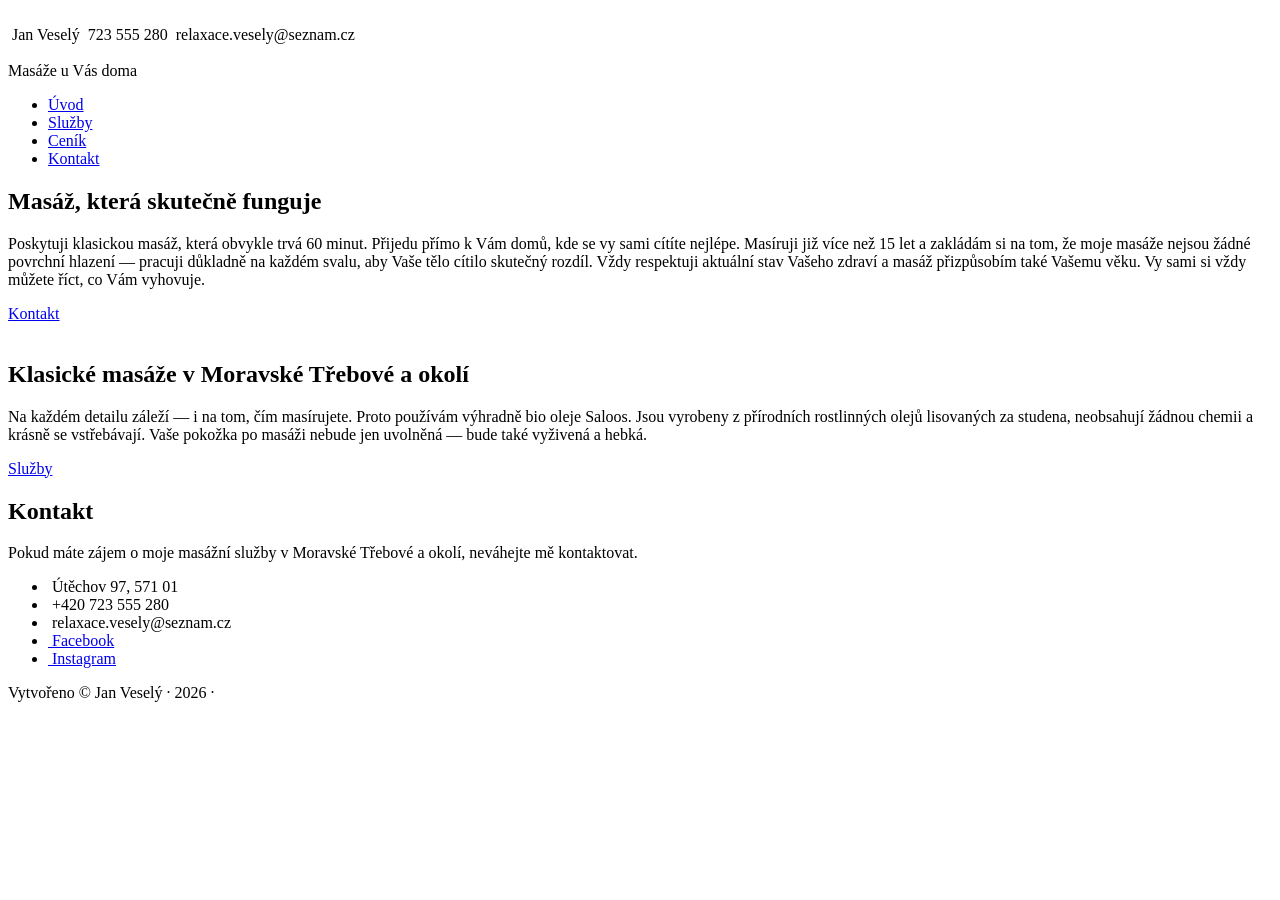
==== index.html @ 26d05cc3 "Vytvořena základní stránka index(úvod) se strukturou" ====
<!doctype html>
<html lang="cs">
  <head>
    <meta charset="UTF-8" />
    <meta name="viewport" content="width=device-width, initial-scale=1.0" />
    <link rel="stylesheet" href="style.css" />
    <title>Úvod</title>
  </head>

  <body>
    <div class="container">
      <!-- vrchní lišta s kontakty-->
      <div class="top-bar">
        <div class="top-bar_social-icons">
          <a href="https://www.facebook.com/profile.php?id=61579508108314" target="_blank"><img src="img/ikona-fb.png" alt="" /></a>
          <a href="https://www.instagram.com/jan.vesely._masaze/" target="_blank"><img src="img/ikona_IG.jpg" alt="" /></a>
        </div>
        <div class="top-bar_contacts">
          <span>
            <img src="img/icon-info.png" alt="" />
            Jan Veselý
          </span>
          <span>
            <img src="img/icon-telephone.png" alt="" />
            723 555 280
          </span>
          <span>
            <img src="img/icon-envelope.png" alt="" />
            relaxace.vesely@seznam.cz
          </span>
        </div>
      </div>

      <!-- Nadpis + logo + navigace -->
      <header>
        <div class="header_icon">
          <img src="img/logo_blue_purple.png" alt="" />
        </div>
        <span class="header_title">Masáže u Vás doma</span>
        <nav>
          <ul class="main-nav">
            <li><a href="index.html" target="_blank">Úvod</a></li>
            <li><a href="sluzby.html" target="_blank">Služby</a></li>
            <li><a href="cenik.html" target="_blank">Ceník</a></li>
            <li><a href="kontakt.html" target="_blank">Kontakt</a></li>
          </ul>
        </nav>
      </header>

      <!-- hlavní obsah -->
      <main>
        <!-- section intro -->
        <section class="main_intro-wrapper">
          <section class="intro_content">
            <h2>Masáž, která skutečně funguje</h2>
            <p>
              Poskytuji klasickou masáž, která obvykle trvá 60 minut. Přijedu přímo k Vám domů, kde se vy sami cítíte nejlépe. Masíruji již více než 15 let a zakládám si na tom, že moje masáže nejsou
              žádné povrchní hlazení — pracuji důkladně na každém svalu, aby Vaše tělo cítilo skutečný rozdíl. Vždy respektuji aktuální stav Vašeho zdraví a masáž přizpůsobím také Vašemu věku. Vy sami
              si vždy můžete říct, co Vám vyhovuje.
            </p>
            <a href="kontakt.html" target="_blank">Kontakt</a>
          </section>
          <div class="intro_photo"><img src="img/fotka masaze-ruce.jpg" alt="" /></div>
        </section>

        <!-- section services -->
        <section class="main_services-wrapper">
          <section class="services_left">
            <h2>Klasické masáže v Moravské Třebové a okolí</h2>
          </section>
          <section class="services_right">
            <p>
              Na každém detailu záleží — i na tom, čím masírujete. Proto používám výhradně bio oleje Saloos. Jsou vyrobeny z přírodních rostlinných olejů lisovaných za studena, neobsahují žádnou
              chemii a krásně se vstřebávají. Vaše pokožka po masáži nebude jen uvolněná — bude také vyživená a hebká.
            </p>
            <a href="sluzby.html" target="_blank">Služby</a>
          </section>
        </section>

        <!-- section contact -->
        <section class="main_contacts-wrapper">
          <section class="contacts_left">
            <h2>Kontakt</h2>
            <p>Pokud máte zájem o moje masážní služby v Moravské Třebové a okolí, neváhejte mě kontaktovat.</p>
          </section>
          <section class="contacts_right">
            <ul>
              <li class="adresa">
                <img src="img/icon-info.png" alt="" />
                Útěchov 97, 571 01
              </li>
              <li class="telephone">
                <img src="img/icon-telephone.png" alt="" />
                +420 723 555 280
              </li>
              <li class="email">
                <img src="img/icon-envelope.png" alt="" />
                relaxace.vesely@seznam.cz
              </li>
              <li class="facebook">
                <a href="https://www.facebook.com/profile.php?id=61579508108314" target="_blank">
                  <img src="img/ikona-fb.png" alt="" />
                  Facebook
                </a>
              </li>
              <li class="instagram">
                <a href="https://www.instagram.com/jan.vesely._masaze/" target="_blank">
                  <img src="img/ikona_IG.jpg" alt="" />
                  Instagram
                </a>
              </li>
            </ul>
          </section>
        </section>
      </main>
      <!-- footer -->
      <footer><span class="footer">Vytvořeno &copy; Jan Veselý &middot; 2026 &middot;</span></footer>
    </div>
  </body>
</html>
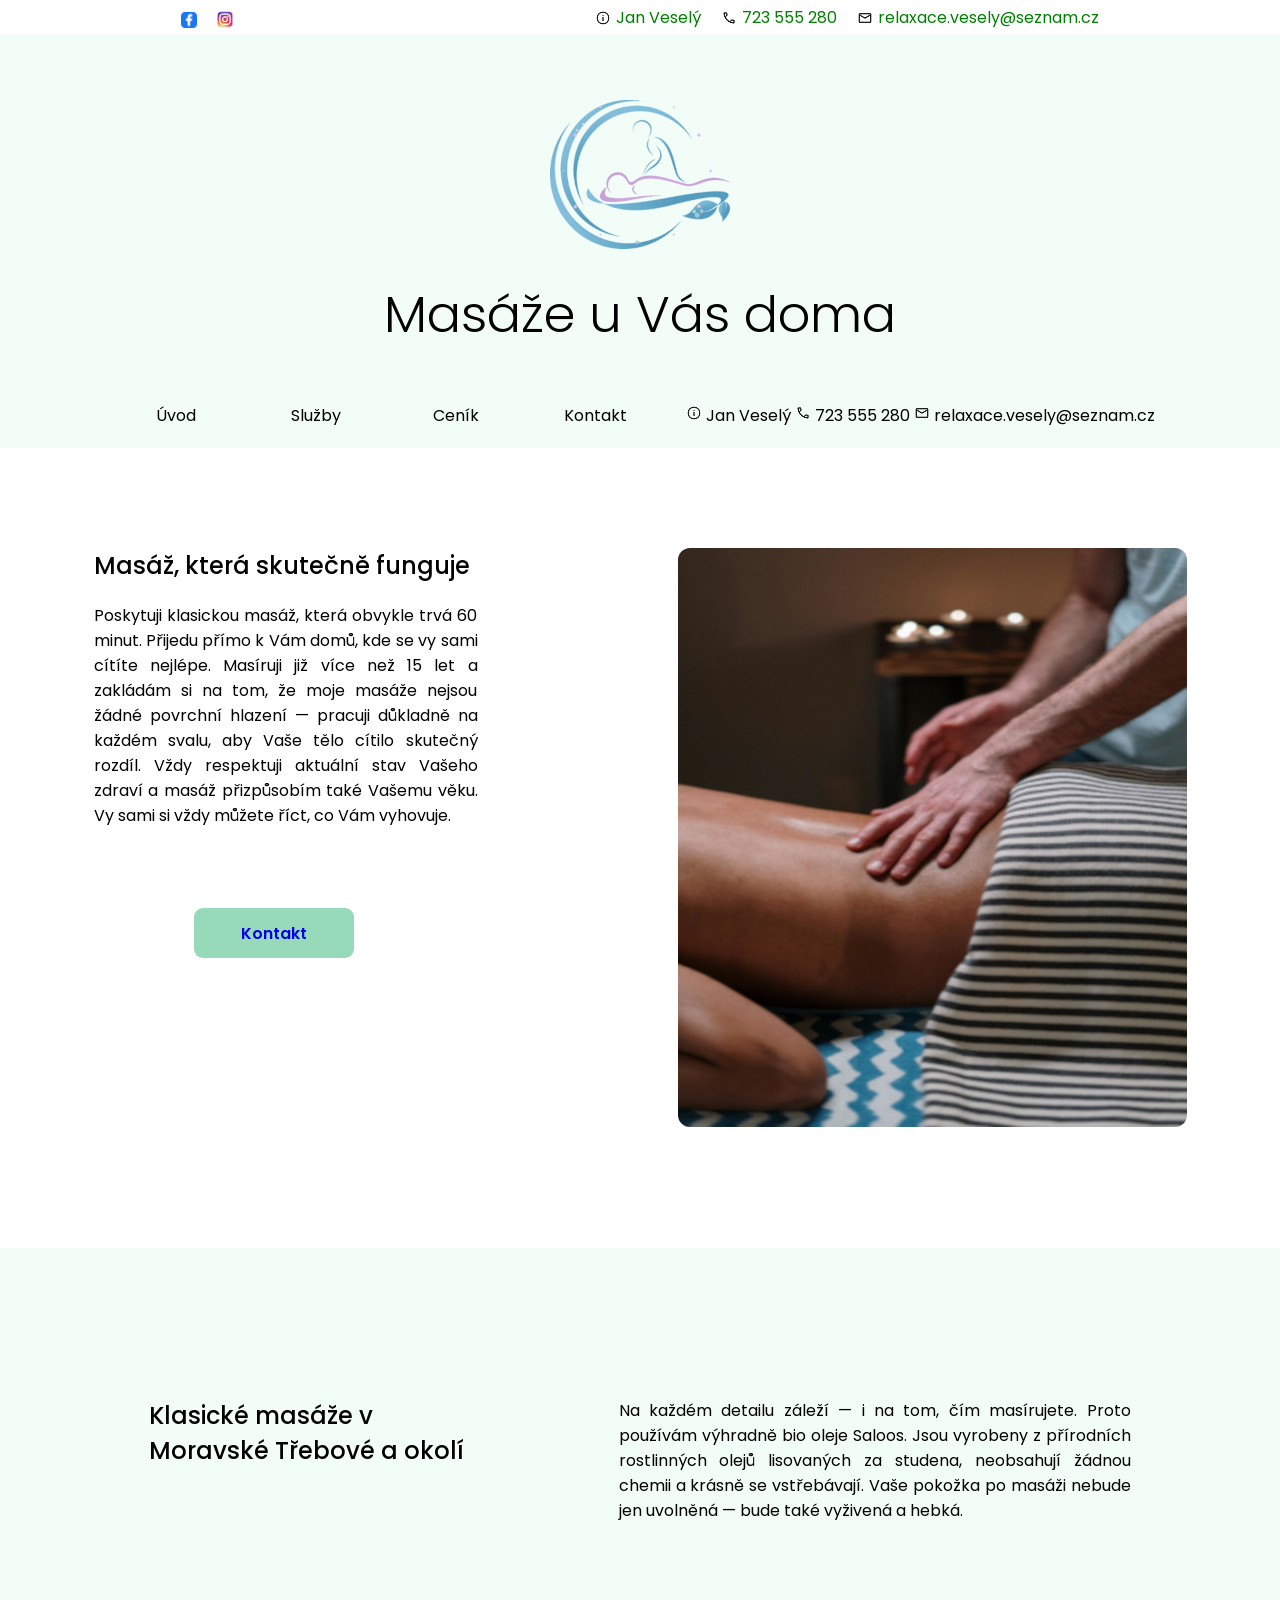
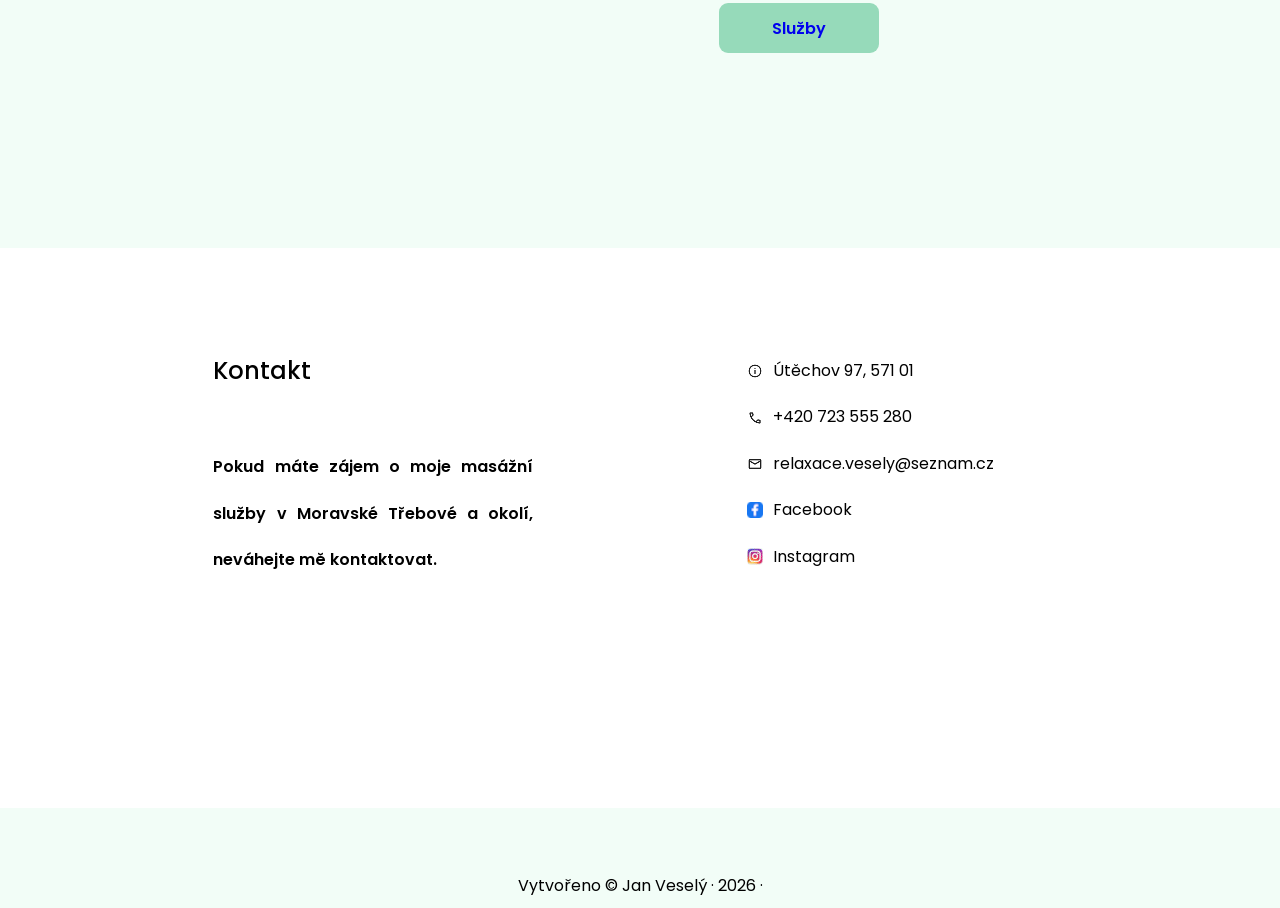
==== commit ed849a4b: "Přidání elementu střídou mobile-contact + mobil verze=>vyjížděcí menu" ====
--- a/index.html
+++ b/index.html
@@ -4,6 +4,7 @@
     <meta charset="UTF-8" />
     <meta name="viewport" content="width=device-width, initial-scale=1.0" />
     <link rel="stylesheet" href="style.css" />
+    <link rel="stylesheet" href="media-query.css" />
     <title>Úvod</title>
   </head>
 
@@ -33,6 +34,11 @@
 
       <!-- Nadpis + logo + navigace -->
       <header>
+        <div class="menu-close">
+          <div class="hamburger-menu"><img src="img/hamburger-menu.png" alt="" /></div>
+          <div class="close"><img src="img/close.png" alt="" /></div>
+        </div>
+
         <div class="header_icon">
           <img src="img/logo_blue_purple.png" alt="" />
         </div>
@@ -43,6 +49,22 @@
             <li><a href="sluzby.html" target="_blank">Služby</a></li>
             <li><a href="cenik.html" target="_blank">Ceník</a></li>
             <li><a href="kontakt.html" target="_blank">Kontakt</a></li>
+            <!-- mobile-contact-ve vyjížděcím menu -->
+            <li class="mobile-contact">
+              <span>
+                <img src="img/icon-info.png" alt="" />
+                Jan Veselý
+              </span>
+              <span>
+                <img src="img/icon-telephone.png" alt="" />
+                723 555 280
+              </span>
+              <span>
+                <img src="img/icon-envelope.png" alt="" />
+                relaxace.vesely@seznam.cz
+              </span>
+            </li>
+            <!-- konec=> mobile-contact-ve vyjížděcím menu -->
           </ul>
         </nav>
       </header>
@@ -116,5 +138,6 @@
       <!-- footer -->
       <footer><span class="footer">Vytvořeno &copy; Jan Veselý &middot; 2026 &middot;</span></footer>
     </div>
+    <script src="script.js"></script>
   </body>
 </html>
--- a/style.css
+++ b/style.css
@@ -0,0 +1,325 @@
+@import url("https://fonts.googleapis.com/css2?family=Poppins:ital,wght@0,100;0,200;0,300;0,400;0,500;0,600;0,700;0,800;0,900;1,100;1,200;1,300;1,400;1,500;1,600;1,700;1,800;1,900&display=swap");
+
+* {
+  margin: 0;
+  padding: 0;
+  box-sizing: border-box;
+}
+
+body {
+  font-family: "Poppins", sans-serif;
+}
+
+.container {
+  width: 100%;
+}
+
+/* --- vrchní lišta s kontakty --- */
+
+.top-bar {
+  width: 100%;
+  display: flex;
+  justify-content: space-around;
+}
+
+.top-bar_social-icons,
+.top-bar_contacts {
+  display: flex;
+  justify-content: space-between;
+  gap: 20px;
+}
+
+.top-bar_social-icons {
+  margin-top: 10px;
+}
+/* --- zarovnání ikon a textu na střed ---*/
+.top-bar_contacts span {
+  display: flex;
+  align-items: center;
+  gap: 5px;
+  color: green;
+}
+
+li {
+  list-style-type: none;
+}
+
+li a {
+  text-decoration: none;
+  color: black;
+}
+
+/* --- header title logo(index) --- */
+
+header {
+  background-color: rgb(242, 253, 247);
+  text-align: center;
+}
+
+.header_icon {
+  margin: 0 0 20px 0;
+  padding-top: 15px;
+}
+
+.header_title {
+  font-weight: 300;
+  font-size: 3.2em;
+}
+
+/* --- navigation --- */
+
+.main-nav {
+  display: flex;
+  justify-content: center;
+  align-items: center;
+}
+
+.main-nav li {
+  list-style-type: none;
+  margin: 50px 20px 20px;
+}
+
+.main-nav li a {
+  display: block;
+  width: 100px;
+  border-radius: 5px;
+}
+
+.main-nav li :hover {
+  background-color: rgb(150, 218, 186);
+}
+
+/* --- main sekce --- */
+/* --- section intro --- */
+
+.main_intro-wrapper {
+  margin-top: 100px;
+  display: flex;
+  justify-content: center;
+  gap: 200px;
+  height: 600px;
+}
+
+.intro_content {
+  width: 30%;
+}
+
+.intro_content p {
+  margin-bottom: 80px;
+  text-align: justify;
+}
+
+.intro_content a {
+  display: flex;
+  justify-content: center;
+  align-items: center;
+  width: 160px;
+  height: 50px;
+  background-color: rgb(150, 218, 186);
+  border-radius: 9px;
+  font-weight: 600;
+  margin-left: 100px;
+  text-decoration: none;
+}
+
+.intro_content a:hover {
+  color: rgb(238, 24, 24);
+}
+
+h2 {
+  margin-bottom: 20px;
+  font-weight: 500;
+}
+
+.intro_photo img {
+  border-radius: 12px;
+  width: 100%; /*-- zajišťuje , že obrázek bude využívat vždy celou šířku rodičovského elementu --*/
+  height: auto; /*-- výška se automaticky upraví podle šířky při zachování poměru stran  */
+  max-width: 100%; /*-- zajistí, že obrázek nikdy nebude větší než rodičovský element */
+}
+
+/* --- section services --- */
+
+.main_services-wrapper {
+  margin-top: 100px;
+  display: flex;
+  justify-content: space-evenly;
+  background-color: rgb(242, 253, 247);
+  padding: 150px 0 0 0;
+  height: 600px;
+}
+
+.services_left {
+  width: 25%;
+}
+
+.services_right {
+  width: 40%;
+  text-align: justify;
+}
+
+.services_right p {
+  margin-bottom: 80px;
+}
+
+.services_right a {
+  display: flex;
+  justify-content: center;
+  align-items: center;
+  width: 160px;
+  height: 50px;
+  background-color: rgb(150, 218, 186);
+  border-radius: 9px;
+  font-weight: 600;
+  margin-left: 100px;
+  text-decoration: none;
+}
+
+.services_right a:hover {
+  color: rgb(238, 24, 24);
+}
+
+/* --- service page --- */
+
+.service-page_article {
+  width: 46%;
+  margin: 100px auto;
+  text-align: center;
+}
+
+.service-page_title {
+  font-size: 1.5em;
+  font-weight: 500;
+}
+
+.service-page_photo {
+  max-width: 500px;
+  margin: 0 auto;
+}
+
+.service-page_photo img {
+  border-radius: 12px;
+  margin: 40px 0 50px 0;
+  width: 100%; /*-- zajišťuje , že obrázek bude využívat vždy celou šířku rodičovského elementu --*/
+  height: auto; /*-- výška se automaticky upraví podle šířky při zachování poměru stran  */
+  max-width: 100%; /*-- zajistí, že obrázek nikdy nebude větší než rodičovský element */
+}
+
+.service-page_article p {
+  margin: 20px 0 20px 0;
+  text-align: justify;
+}
+
+/* --- price page --- */
+/* --- classic massage --- */
+
+.price-page_price-list {
+  width: 80%;
+  font-size: 1.1em;
+}
+
+.price-page_title {
+  margin-top: 100px;
+  display: block;
+  font-size: 1.5em;
+  text-align: center;
+  font-weight: 500;
+}
+
+.price-page_price-list h2 {
+  font-weight: 400;
+}
+
+.price-page_price-list {
+  margin: 50px auto;
+  width: 50%;
+}
+
+.price-list_classic-massage {
+  margin-left: 20px;
+  padding-bottom: 20px;
+  border-bottom: 1px solid rgb(145, 206, 173);
+}
+
+.price-list_classic-massage p {
+  width: 60%;
+  text-align: justify;
+  margin-top: 10px;
+}
+
+.classic-massage_align {
+  display: flex;
+  justify-content: space-between;
+  color: green;
+  font-weight: 500;
+}
+
+/* --- price list traffic --- */
+
+.price-list_traffic {
+  margin: 20px 0 0 20px;
+}
+
+.price-list_traffic p {
+  width: 60%;
+  text-align: justify;
+  margin-top: 10px;
+}
+
+.classic-massage_traffic-align {
+  display: flex;
+  justify-content: space-between;
+  color: green;
+  font-weight: 500;
+}
+
+/* --- section contacts --- */
+
+.main_contacts-wrapper {
+  display: flex;
+  justify-content: space-evenly;
+  margin: 100px 0 60px 0;
+  line-height: 2.9em;
+  height: 400px;
+}
+
+.contacts_left {
+  width: 25%;
+}
+
+.contacts_left p {
+  text-align: justify;
+}
+
+.contacts_right {
+  width: 25%;
+}
+
+.main_contacts-wrapper h2 {
+  margin-bottom: 50px;
+}
+
+.main_contacts-wrapper p {
+  font-weight: 600;
+}
+
+.main_contacts-wrapper li {
+  display: flex;
+  align-items: center;
+  gap: 10px;
+}
+
+.main_contacts-wrapper a {
+  display: flex;
+  align-items: center;
+  gap: 10px;
+}
+
+footer {
+  display: flex;
+  justify-content: center;
+  align-items: flex-end;
+  height: 100px;
+  background-color: rgb(242, 253, 247);
+  padding-bottom: 10px;
+}
